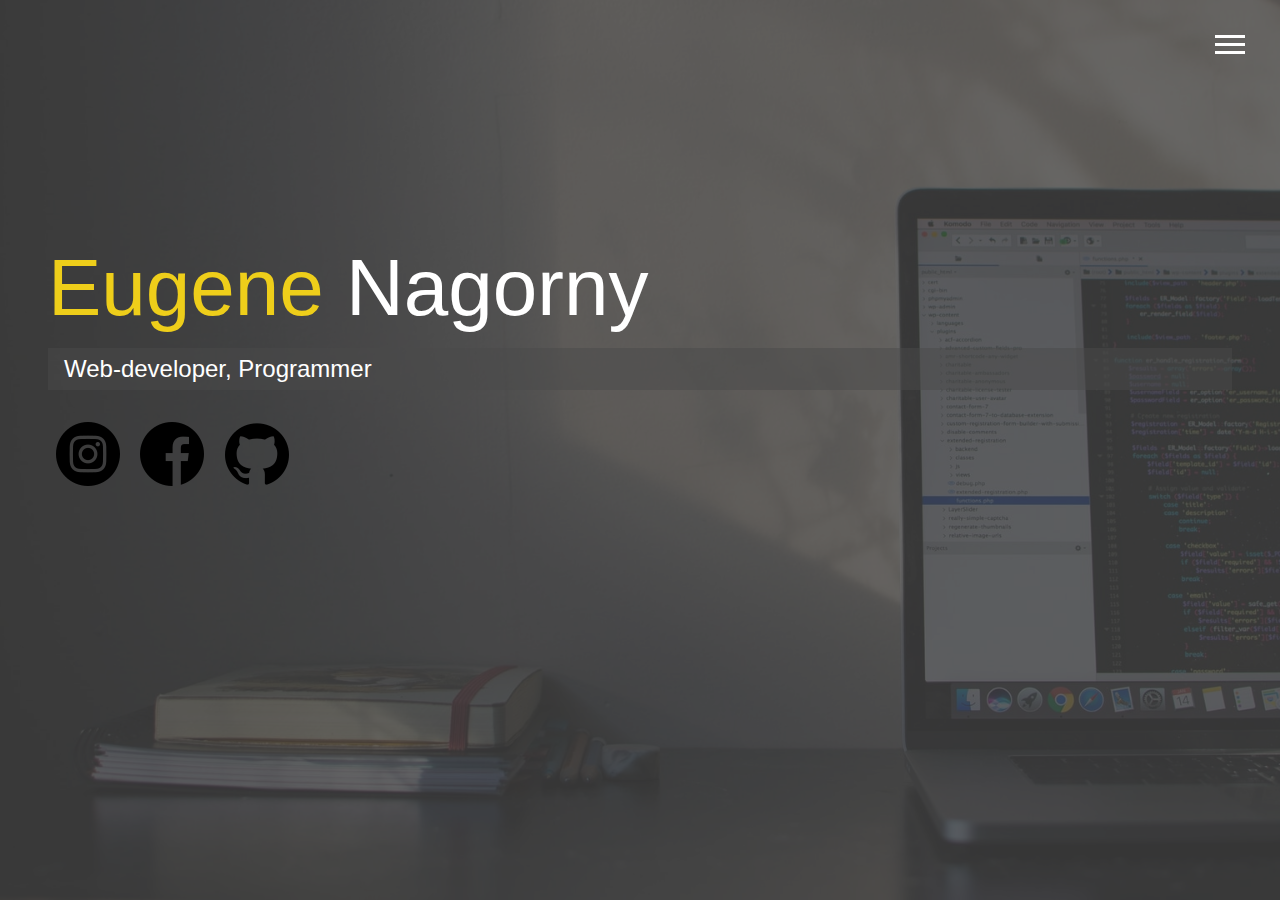
==== index.html @ c781b0c5 "initial commit" ====
<!DOCTYPE html>
<html lang="en">
  <head>
    <meta charset="UTF-8" />
    <meta name="viewport" content="width=device-width, initial-scale=1.0" />
    <link rel="stylesheet" href="./css/main.css" />
    <script src="./js/script.js" defer></script>
    <!-- Photo by Émile Perron on Unsplash -->
    <title>My Portfolio</title>
  </head>
  <body class="bckg_img">
    <header>
      <!-- <div class="toggle_block">
        <label class="btn_toggle" for="switch-en">
          <input type="checkbox" />
          <span class="slider"></span>
        </label> -->
      <div class="line_wrap">
        <span class="line"></span>
        <span class="line"></span>
        <span class="line"></span>
      </div>
      <!-- </div> -->
      <nav class="nav">
        <div class="my_pic">
          <div class="portrait">
            <!-- <img src="./assets/portrait.jpg" alt="portrait" /> -->
          </div>
        </div>
        <ul class="menu">
          <li class="menu_item active">
            <a class="menu_link" href="/">Home</a>
          </li>
          <li class="menu_item">
            <a class="menu_link" href="about.html">About me</a>
          </li>
          <li class="menu_item">
            <a class="menu_link" href="work.html">My Work</a>
          </li>
          <li class="menu_item">
            <a class="menu_link" href="contact.html">Contact Me</a>
          </li>
        </ul>
      </nav>
    </header>
    <main class="home">
      <h1 class="name large">
        <span class="text color_secondary">Eugene</span>
        <span class="text">Nagorny</span>
      </h1>
      <h2 class="profession small text">Web-developer, Programmer</h2>

      <div class="socials">
        <a href="https://www.instagram.com/uhen.dn/"
          ><img src="./assets/instagram.png" alt="my instagram"
        /></a>
        <a href="https://www.facebook.com/profile.php?id=100006954258067"
          ><img src="./assets/facebook.png" alt="my facebook"
        /></a>
        <a href="https://github.com/uhenGit"
          ><img src="./assets/github.png" alt="my github"
        /></a>
      </div>
    </main>
  </body>
</html>
---- css/main.css ----
.line_wrap {
  position: absolute;
  z-index: 3;
  top: 35px;
  right: 35px;
  cursor: pointer;
  transition: all 500ms ease-out; }
  .line_wrap .line {
    display: block;
    width: 30px;
    height: 3px;
    margin: 0 0 5px 0;
    background-color: white;
    transition: all 500ms ease-out; }
  .line_wrap.cross {
    transform: rotate(180deg); }
    .line_wrap.cross .line:nth-child(1) {
      transform: rotate(45deg) translate(5px, 5px); }
    .line_wrap.cross .line:nth-child(2) {
      opacity: 0; }
    .line_wrap.cross .line:nth-child(3) {
      transform: rotate(-45deg) translate(7px, -6px); }

.nav {
  position: fixed;
  top: 0;
  width: 100%;
  opacity: 0.9;
  visibility: hidden; }
  .nav.show {
    visibility: visible; }
  .nav .my_pic,
  .nav .menu {
    display: flex;
    flex-direction: column;
    flex-wrap: wrap;
    align-items: center;
    justify-content: center;
    float: left;
    width: 50%;
    height: 100vh;
    overflow: hidden; }
  .nav .menu {
    margin: 0;
    padding: 0;
    background: #373737;
    list-style: none;
    transform: translateY(-100%) rotateY(90deg);
    transition: all 500ms ease-out; }
    .nav .menu.show {
      transform: translateY(0) rotateY(0deg); }
  .nav .my_pic {
    background: #444444;
    transform: translateY(100%) rotateY(-90deg);
    transition: all 500ms ease-out; }
    .nav .my_pic .portrait {
      width: 200px;
      height: 200px;
      background-image: url("../assets/profilepic-256x256.jpg");
      background-position: center;
      background-size: cover;
      border: solid 3px #eece1a;
      border-radius: 50%; }
    .nav .my_pic.show {
      transform: translateY(0) rotateY(0deg); }
  .nav .menu_item {
    padding: 1rem 0;
    transform: translateY(1800px);
    transition: all 500ms ease-out; }
    .nav .menu_item a {
      text-transform: uppercase;
      font-size: 1.5rem;
      padding: 1rem 0;
      color: white; }
      .nav .menu_item a:hover {
        color: #eece1a;
        transition: all 500ms ease-out; }
    .nav .menu_item.show {
      transform: translateY(0); }
    .nav .menu_item.active > a {
      color: #eece1a; }

.menu_item:nth-child(4) {
  transition-delay: 100ms; }

.menu_item:nth-child(3) {
  transition-delay: 200ms; }

.menu_item:nth-child(2) {
  transition-delay: 300ms; }

.menu_item:nth-child(1) {
  transition-delay: 400ms; }

* {
  box-sizing: border-box; }

body {
  background-color: #444444;
  color: white;
  height: 100%;
  margin: 0;
  font-family: "Segoe UI", Tahoma, Geneva, Verdana, sans-serif;
  line-height: 1.5; }
  body.bckg_img {
    background-image: url("../assets/background.jpg");
    background-attachment: fixed;
    background-size: cover; }
    body.bckg_img:after {
      content: "";
      position: absolute;
      top: 0;
      left: 0;
      width: 100%;
      height: 100%;
      z-index: -1;
      background-color: rgba(68, 68, 68, 0.8); }

h1,
h2,
h3 {
  margin: 0;
  font-weight: 400; }
  h1.large,
  h2.large,
  h3.large {
    font-size: 5rem; }
  h1.small,
  h2.small,
  h3.small {
    margin-bottom: 2rem;
    padding: 0.2rem 1rem; }
  h1.profession,
  h2.profession,
  h3.profession {
    background: rgba(73, 73, 73, 0.5); }

a {
  color: white;
  text-decoration: none; }

header {
  position: fixed;
  z-index: 2;
  width: 100%; }

.color_secondary {
  color: #eece1a; }

main {
  min-height: calc(100vh - 60px);
  padding: 3rem; }
  main .socials {
    margin-top: 2rem; }
    main .socials a {
      padding: 0.5rem; }
      main .socials a:hover {
        filter: invert(60%);
        transition: all 500ms ease-out; }
  main.home {
    overflow: hidden; }
    main.home h1 {
      margin-top: 20vh; }

.bio_container {
  display: grid;
  grid-gap: 30px;
  grid-template-areas: "bio_img my_bio my_bio" "job-1 job-2 job-3";
  grid-template-columns: repeat(3, 1fr); }
  .bio_container .job {
    margin-top: 1rem;
    box-shadow: 1px 1px 5px #888888;
    padding: 15px;
    border-top: 3px solid #eece1a; }

.bio_img {
  grid-area: bio_img;
  margin: auto;
  border: 3px solid #eece1a;
  border-radius: 50%;
  width: 300px;
  height: auto; }

.my_bio {
  grid-area: my_bio; }

.job-1 {
  grid-area: job-1; }

.job-2 {
  grid-area: job-2; }

.job-3 {
  grid-area: job-3; }

.project_container {
  display: grid;
  grid-template-columns: repeat(2, 1fr);
  grid-gap: 2rem; }
  .project_container .project a img {
    vertical-align: bottom; }
    .project_container .project a img.work_img {
      width: 100%;
      transition: all 500ms ease-out;
      border: 2px solid white; }
      .project_container .project a img.work_img:hover {
        opacity: 0.7;
        border-color: #eece1a;
        border-radius: 5px;
        box-shadow: 2px 2px 10px #888888; }
  .project_container .project a:last-child > img {
    filter: invert(100%); }
  .project_container .project .btn, .project_container .project .btn_dark, .project_container .project .btn_light {
    display: block;
    padding: 1rem;
    border: none;
    margin: 0.5rem 0;
    transition: all 500ms ease-out; }
    .project_container .project .btn img, .project_container .project .btn_dark img, .project_container .project .btn_light img {
      padding-right: 7px;
      width: 2rem; }
    .project_container .project .btn:hover, .project_container .project .btn_dark:hover, .project_container .project .btn_light:hover {
      background-color: #eece1a;
      color: black;
      border-radius: 3px;
      box-shadow: 2px 2px 10px #888888; }
  .project_container .project .btn_dark {
    background-color: black;
    color: white; }
  .project_container .project .btn_light {
    background-color: #c4c4c4;
    color: #2c2c2c; }

.contact_container {
  display: flex;
  flex-wrap: wrap;
  justify-content: space-around;
  align-items: center; }
  .contact_container div {
    font-size: 1.5rem;
    border: 2px solid white;
    padding: 2rem 3rem;
    margin-bottom: 3rem;
    transition: all 500ms ease-out; }
    .contact_container div:hover {
      padding: 1.5rem 2rem;
      background-color: #eece1a;
      color: black;
      border-color: #888888;
      border-radius: 5px;
      box-shadow: 2px 2px 10px #747474; }
      .contact_container div:hover span {
        color: black; }

footer {
  text-align: center;
  background-color: #2b2b2b;
  padding: 16px;
  height: 60px;
  color: white; }

@media screen and (min-width: 1171px) {
  .project_container {
    grid-template-columns: repeat(4, 1fr); } }

@media screen and (min-width: 769px) and (max-width: 1170px) {
  .project_container {
    grid-template-columns: repeat(3, 1fr); } }

@media screen and (max-width: 768px) {
  main {
    align-items: center;
    text-align: center; }
    main h1 {
      line-height: 1;
      margin-bottom: 1.5rem; }
      main h1.large {
        font-size: 4rem; }
  .nav {
    opacity: 0.9; }
    .nav .my_pic,
    .nav .menu {
      float: none;
      width: 100%;
      min-height: 0; }
      .nav .my_pic.show,
      .nav .menu.show {
        transform: translateX(0); }
    .nav .menu {
      height: 70vh;
      transform: translateX(-100%); }
      .nav .menu .menu_item a {
        font-size: 1.5rem; }
    .nav .my_pic {
      height: 30vh;
      transform: translateX(100%); }
      .nav .my_pic .portrait {
        width: 150px;
        height: 150px; }
  .bio_container {
    grid-template-areas: "bio_img" "my_bio" "job-1" "job-2" "job-3";
    grid-template-columns: 1fr; }
  .btn, .project_container .project .btn_dark, .project_container .project .btn_light {
    padding: 0.5rem; } }

@media screen and (max-width: 500px) {
  main h1 {
    margin-top: 10vh; }
    main h1.large {
      font-size: 2rem; }
  main .socials a > img {
    width: 50px; }
  .project_container {
    grid-template-columns: 1fr; }
  .contact_container div {
    font-size: 1rem; } }
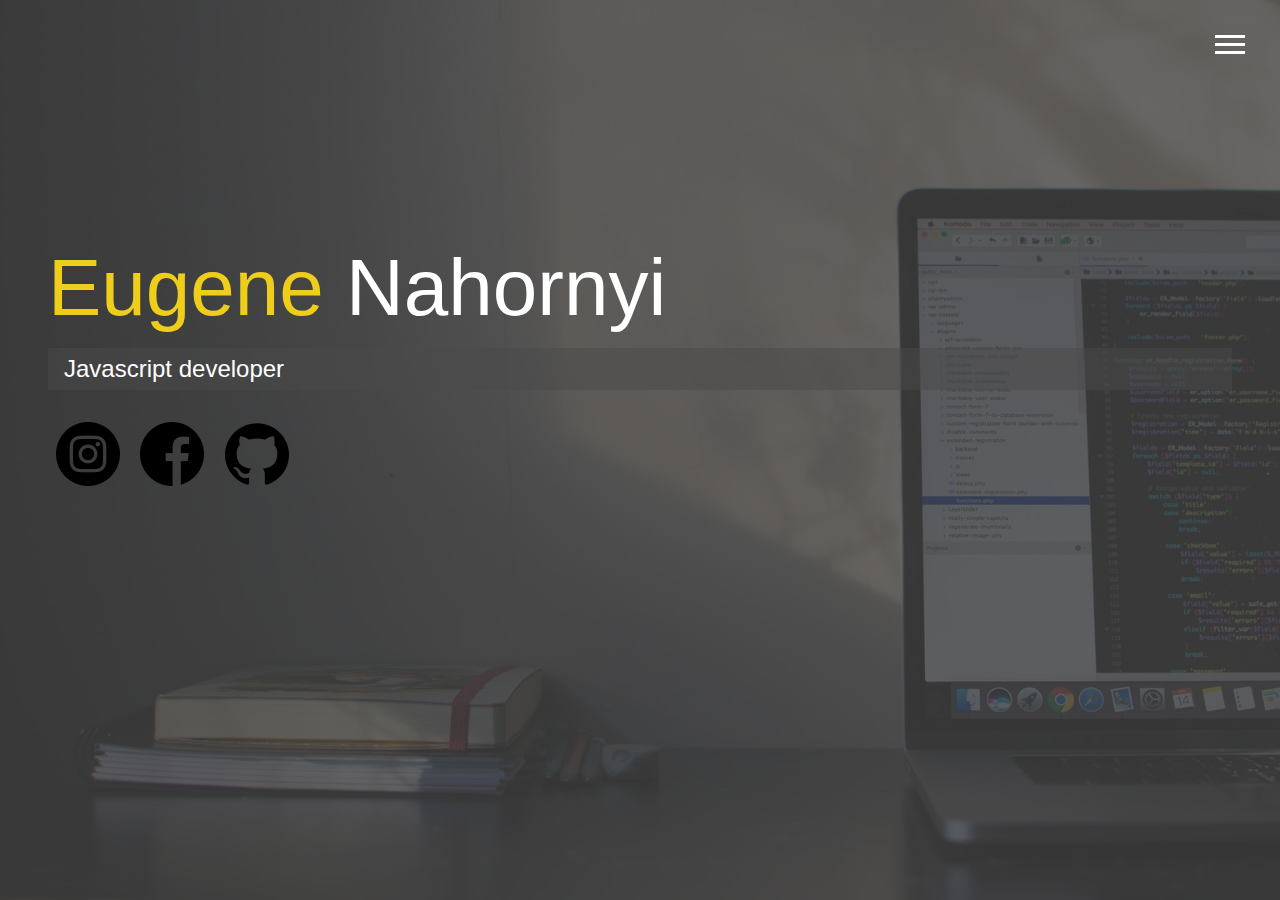
==== commit 03f20616: "- add separate directory and page for projects review - fix styles" ====
--- a/index.html
+++ b/index.html
@@ -10,21 +10,14 @@
   </head>
   <body class="bckg_img">
     <header>
-      <!-- <div class="toggle_block">
-        <label class="btn_toggle" for="switch-en">
-          <input type="checkbox" />
-          <span class="slider"></span>
-        </label> -->
       <div class="line_wrap">
         <span class="line"></span>
         <span class="line"></span>
         <span class="line"></span>
       </div>
-      <!-- </div> -->
       <nav class="nav">
         <div class="my_pic">
           <div class="portrait">
-            <!-- <img src="./assets/portrait.jpg" alt="portrait" /> -->
           </div>
         </div>
         <ul class="menu">
@@ -44,22 +37,21 @@
       </nav>
     </header>
     <main class="home">
-      <h1 class="name large">
-        <span class="text color_secondary">Eugene</span>
-        <span class="text">Nagorny</span>
+      <h1 class="lg">
+        <span class="color_secondary">Eugene </span>
+        <span>Nahornyi</span>
       </h1>
-      <h2 class="profession small text">Web-developer, Programmer</h2>
-
+      <h2 class="profession sm">Javascript developer</h2>
       <div class="socials">
-        <a href="https://www.instagram.com/uhen.dn/"
-          ><img src="./assets/instagram.png" alt="my instagram"
-        /></a>
-        <a href="https://www.facebook.com/profile.php?id=100006954258067"
-          ><img src="./assets/facebook.png" alt="my facebook"
-        /></a>
-        <a href="https://github.com/uhenGit"
-          ><img src="./assets/github.png" alt="my github"
-        /></a>
+        <a href="https://www.instagram.com/uhen.dn/">
+          <img src="./assets/instagram.png" alt="my instagram" />
+        </a>
+        <a href="https://www.facebook.com/profile.php?id=100006954258067">
+          <img src="./assets/facebook.png" alt="my facebook" />
+        </a>
+        <a href="https://github.com/uhenGit">
+          <img src="./assets/github.png" alt="my github" />
+        </a>
       </div>
     </main>
   </body>
--- a/css/main.css
+++ b/css/main.css
@@ -1,316 +1,430 @@
+*,
+*::after,
+*::before {
+  margin: 0;
+  padding: 0;
+}
+
 .line_wrap {
   position: absolute;
   z-index: 3;
   top: 35px;
   right: 35px;
   cursor: pointer;
-  transition: all 500ms ease-out; }
-  .line_wrap .line {
-    display: block;
-    width: 30px;
-    height: 3px;
-    margin: 0 0 5px 0;
-    background-color: white;
-    transition: all 500ms ease-out; }
-  .line_wrap.cross {
-    transform: rotate(180deg); }
-    .line_wrap.cross .line:nth-child(1) {
-      transform: rotate(45deg) translate(5px, 5px); }
-    .line_wrap.cross .line:nth-child(2) {
-      opacity: 0; }
-    .line_wrap.cross .line:nth-child(3) {
-      transform: rotate(-45deg) translate(7px, -6px); }
+  transition: all 500ms ease-out;
+}
+.line_wrap .line {
+  display: block;
+  width: 30px;
+  height: 3px;
+  margin: 0 0 5px 0;
+  background-color: white;
+}
+
+.wrap .line_wrap {
+  cursor: pointer;
+  transition: all 500ms ease-out;
+}
+.line_wrap.cross {
+  transform: rotate(180deg);
+}
+.line_wrap.cross .line:nth-child(1) {
+  transform: rotate(45deg) translate(5px, 5px);
+}
+.line_wrap.cross .line:nth-child(2) {
+  opacity: 0;
+}
+.line_wrap.cross .line:nth-child(3) {
+  transform: rotate(-45deg) translate(7px, -6px);
+}
 
 .nav {
   position: fixed;
   top: 0;
   width: 100%;
-  opacity: 0.9;
-  visibility: hidden; }
-  .nav.show {
-    visibility: visible; }
-  .nav .my_pic,
-  .nav .menu {
-    display: flex;
-    flex-direction: column;
-    flex-wrap: wrap;
-    align-items: center;
-    justify-content: center;
-    float: left;
-    width: 50%;
-    height: 100vh;
-    overflow: hidden; }
-  .nav .menu {
-    margin: 0;
-    padding: 0;
-    background: #373737;
-    list-style: none;
-    transform: translateY(-100%) rotateY(90deg);
-    transition: all 500ms ease-out; }
-    .nav .menu.show {
-      transform: translateY(0) rotateY(0deg); }
-  .nav .my_pic {
-    background: #444444;
-    transform: translateY(100%) rotateY(-90deg);
-    transition: all 500ms ease-out; }
-    .nav .my_pic .portrait {
-      width: 200px;
-      height: 200px;
-      background-image: url("../assets/profilepic-256x256.jpg");
-      background-position: center;
-      background-size: cover;
-      border: solid 3px #eece1a;
-      border-radius: 50%; }
-    .nav .my_pic.show {
-      transform: translateY(0) rotateY(0deg); }
-  .nav .menu_item {
-    padding: 1rem 0;
-    transform: translateY(1800px);
-    transition: all 500ms ease-out; }
-    .nav .menu_item a {
-      text-transform: uppercase;
-      font-size: 1.5rem;
-      padding: 1rem 0;
-      color: white; }
-      .nav .menu_item a:hover {
-        color: #eece1a;
-        transition: all 500ms ease-out; }
-    .nav .menu_item.show {
-      transform: translateY(0); }
-    .nav .menu_item.active > a {
-      color: #eece1a; }
+  opacity: 1;
+  visibility: hidden;
+}
+.nav.show {
+  visibility: visible;
+}
+.nav .my_pic,
+.nav .menu {
+  display: flex;
+  flex-direction: column;
+  flex-wrap: wrap;
+  align-items: center;
+  justify-content: center;
+  float: left;
+  width: 50%;
+  height: 100vh;
+  overflow: hidden;
+}
+.nav .menu {
+  background: #373737;
+  list-style: none;
+  transform: translateY(-100%) rotateY(90deg);
+  transition: all 500ms ease-out;
+}
+.nav .menu.show {
+  transform: translateY(0) rotateY(0deg);
+}
+.nav .my_pic {
+  background: #444444;
+  transform: translateY(100%) rotateY(-90deg);
+  transition: all 500ms ease-out;
+}
+.nav .my_pic .portrait {
+  width: 200px;
+  height: 200px;
+  background-image: url("../assets/profilepic-256x256.jpg");
+  background-position: center;
+  background-size: cover;
+  border: solid 3px #eece1a;
+  border-radius: 50%;
+}
+.nav .my_pic.show {
+  transform: translateY(0) rotateY(0deg);
+}
+.nav .menu_item {
+  padding: 1rem 0;
+  transform: translateY(1800px);
+  transition: all 500ms ease-out;
+  width: 100%;
+}
+.nav .menu_item:hover {
+  background-color: rgba(230, 226, 226, 0.5);
+}
+.nav .menu_item a {
+  display: inherit;
+  text-align: center;
+  text-transform: uppercase;
+  font-size: 1.5rem;
+  padding: 0.5rem 0;
+  color: white;
+}
+.nav .menu_item a:hover {
+  color: #eece1a;
+  transition: all 500ms ease-out;
+}
+.nav .menu_item.show {
+  transform: translateY(0);
+}
+.nav .menu_item.active > a {
+  color: #eece1a;
+}
 
 .menu_item:nth-child(4) {
-  transition-delay: 100ms; }
+  transition-delay: 100ms;
+}
 
 .menu_item:nth-child(3) {
-  transition-delay: 200ms; }
+  transition-delay: 200ms;
+}
 
 .menu_item:nth-child(2) {
-  transition-delay: 300ms; }
+  transition-delay: 300ms;
+}
 
 .menu_item:nth-child(1) {
-  transition-delay: 400ms; }
+  transition-delay: 400ms;
+}
 
 * {
-  box-sizing: border-box; }
+  box-sizing: border-box;
+}
 
 body {
   background-color: #444444;
   color: white;
   height: 100%;
-  margin: 0;
   font-family: "Segoe UI", Tahoma, Geneva, Verdana, sans-serif;
-  line-height: 1.5; }
-  body.bckg_img {
-    background-image: url("../assets/background.jpg");
-    background-attachment: fixed;
-    background-size: cover; }
-    body.bckg_img:after {
-      content: "";
-      position: absolute;
-      top: 0;
-      left: 0;
-      width: 100%;
-      height: 100%;
-      z-index: -1;
-      background-color: rgba(68, 68, 68, 0.8); }
+  line-height: 1.5;
+}
+body.bckg_img {
+  background-image: url("../assets/background.jpg");
+  background-attachment: fixed;
+  background-size: cover;
+}
+body.bckg_img:after {
+  content: "";
+  position: absolute;
+  top: 0;
+  left: 0;
+  width: 100%;
+  height: 100%;
+  z-index: -1;
+  background-color: rgba(68, 68, 68, 0.8);
+}
 
 h1,
 h2,
 h3 {
-  margin: 0;
-  font-weight: 400; }
-  h1.large,
-  h2.large,
-  h3.large {
-    font-size: 5rem; }
-  h1.small,
-  h2.small,
-  h3.small {
-    margin-bottom: 2rem;
-    padding: 0.2rem 1rem; }
-  h1.profession,
-  h2.profession,
-  h3.profession {
-    background: rgba(73, 73, 73, 0.5); }
+  font-weight: 400;
+}
+h1.lg,
+h2.lg,
+h3.lg {
+  font-size: 5rem;
+}
+h1.sm,
+h2.sm,
+h3.sm {
+  margin-bottom: 2rem;
+  padding: 0.2rem 1rem;
+}
+h1.profession,
+h2.profession,
+h3.profession {
+  background: rgba(73, 73, 73, 0.5);
+}
 
 a {
   color: white;
-  text-decoration: none; }
+  text-decoration: none;
+}
 
 header {
   position: fixed;
   z-index: 2;
-  width: 100%; }
+  width: 100%;
+
+}
 
 .color_secondary {
-  color: #eece1a; }
+  color: #eece1a;
+}
 
 main {
   min-height: calc(100vh - 60px);
-  padding: 3rem; }
-  main .socials {
-    margin-top: 2rem; }
-    main .socials a {
-      padding: 0.5rem; }
-      main .socials a:hover {
-        filter: invert(60%);
-        transition: all 500ms ease-out; }
-  main.home {
-    overflow: hidden; }
-    main.home h1 {
-      margin-top: 20vh; }
+  padding: 3rem;
+}
+main .socials {
+  margin-top: 2rem;
+}
+main .socials a {
+  padding: 0.5rem;
+}
+main .socials a:hover {
+  filter: invert(60%);
+  transition: all 500ms ease-out;
+}
+main.home {
+  overflow: hidden;
+}
+main.home h1 {
+  margin-top: 20vh;
+}
+
+.my_bio {
+  grid-area: job;
+  padding-right: 2rem;
+}
+
+.container_10 {
+  display: block;
+  width: 10%;
+}
 
 .bio_container {
   display: grid;
   grid-gap: 30px;
-  grid-template-areas: "bio_img my_bio my_bio" "job-1 job-2 job-3";
-  grid-template-columns: repeat(3, 1fr); }
-  .bio_container .job {
-    margin-top: 1rem;
-    box-shadow: 1px 1px 5px #888888;
-    padding: 15px;
-    border-top: 3px solid #eece1a; }
+  grid-template-areas: ". job job";
+  grid-template-columns: repeat(3, 1fr);
+}
+.bio_container .job {
+  margin-top: 1rem;
+  box-shadow: 1px 1px 5px #888888;
+  padding: 15px;
+  border-top: 3px solid #eece1a;
+}
 
 .bio_img {
-  grid-area: bio_img;
   margin: auto;
   border: 3px solid #eece1a;
   border-radius: 50%;
-  width: 300px;
-  height: auto; }
-
-.my_bio {
-  grid-area: my_bio; }
-
-.job-1 {
-  grid-area: job-1; }
-
-.job-2 {
-  grid-area: job-2; }
-
-.job-3 {
-  grid-area: job-3; }
+  max-width: 300px;
+  height: auto;
+}
 
 .project_container {
   display: grid;
   grid-template-columns: repeat(2, 1fr);
-  grid-gap: 2rem; }
-  .project_container .project a img {
-    vertical-align: bottom; }
-    .project_container .project a img.work_img {
-      width: 100%;
-      transition: all 500ms ease-out;
-      border: 2px solid white; }
-      .project_container .project a img.work_img:hover {
-        opacity: 0.7;
-        border-color: #eece1a;
-        border-radius: 5px;
-        box-shadow: 2px 2px 10px #888888; }
-  .project_container .project a:last-child > img {
-    filter: invert(100%); }
-  .project_container .project .btn, .project_container .project .btn_dark, .project_container .project .btn_light {
-    display: block;
-    padding: 1rem;
-    border: none;
-    margin: 0.5rem 0;
-    transition: all 500ms ease-out; }
-    .project_container .project .btn img, .project_container .project .btn_dark img, .project_container .project .btn_light img {
-      padding-right: 7px;
-      width: 2rem; }
-    .project_container .project .btn:hover, .project_container .project .btn_dark:hover, .project_container .project .btn_light:hover {
-      background-color: #eece1a;
-      color: black;
-      border-radius: 3px;
-      box-shadow: 2px 2px 10px #888888; }
-  .project_container .project .btn_dark {
-    background-color: black;
-    color: white; }
-  .project_container .project .btn_light {
-    background-color: #c4c4c4;
-    color: #2c2c2c; }
+  grid-gap: 2rem;
+}
+.project_container .project a img {
+  width: 2rem;
+  vertical-align: bottom;
+  /* padding-right: 5px; */
+}
+.project_container .project a img.work_img {
+  width: 100%;
+  transition: all 500ms ease-out;
+  border: 2px solid white;
+}
+.project_container .project a img.work_img:hover {
+  opacity: 0.7;
+  border-color: #eece1a;
+  border-radius: 5px;
+  box-shadow: 2px 2px 10px #888888;
+}
+.project_container .project a:last-child > img {
+  filter: invert(100%);
+}
+article.description {
+  line-height: 2;
+  margin: 0 auto;
+  max-width: 80%;
+}
+article.description img {
+  margin-right: 2rem;
+  width: 35%;
+  float: left;
+}
+.btn,
+.btn_dark,
+.btn_light {
+  text-align: center;
+  display: block;
+  padding: 1rem;
+  border: none;
+  margin: 0.5rem 0;
+  transition: all 500ms ease-out;
+}
+.btn:hover,
+.btn_dark:hover,
+.btn_light:hover {
+  background-color: #eece1a;
+  color: black;
+  border-radius: 3px;
+  box-shadow: 2px 2px 10px #888888;
+}
+.btn_dark {
+  background-color: black;
+  color: white;
+}
+.btn_light {
+  background-color: #c4c4c4;
+  color: #2c2c2c;
+}
+.btn_dark img,
+.btn_light img {
+  width: 2rem;
+  vertical-align: bottom;
+  padding-right: 5px;
+}
 
 .contact_container {
   display: flex;
   flex-wrap: wrap;
   justify-content: space-around;
-  align-items: center; }
-  .contact_container div {
-    font-size: 1.5rem;
-    border: 2px solid white;
-    padding: 2rem 3rem;
-    margin-bottom: 3rem;
-    transition: all 500ms ease-out; }
-    .contact_container div:hover {
-      padding: 1.5rem 2rem;
-      background-color: #eece1a;
-      color: black;
-      border-color: #888888;
-      border-radius: 5px;
-      box-shadow: 2px 2px 10px #747474; }
-      .contact_container div:hover span {
-        color: black; }
+  align-items: center;
+}
+.contact_container div {
+  font-size: 1.5rem;
+  border: 2px solid white;
+  padding: 2rem 3rem;
+  margin-bottom: 3rem;
+  transition: all 500ms ease-out;
+}
+.contact_container div:hover {
+  padding: 1.5rem 2rem;
+  background-color: #eece1a;
+  color: black;
+  border-color: #888888;
+  border-radius: 5px;
+  box-shadow: 2px 2px 10px #747474;
+}
+.contact_container div:hover span {
+  color: black;
+}
 
 footer {
   text-align: center;
   background-color: #2b2b2b;
   padding: 16px;
   height: 60px;
-  color: white; }
+  color: white;
+}
+
+.m-0 {
+  margin: 0;
+}
 
 @media screen and (min-width: 1171px) {
   .project_container {
-    grid-template-columns: repeat(4, 1fr); } }
+    grid-template-columns: repeat(4, 1fr);
+  }
+}
 
 @media screen and (min-width: 769px) and (max-width: 1170px) {
   .project_container {
-    grid-template-columns: repeat(3, 1fr); } }
+    grid-template-columns: repeat(3, 1fr);
+  }
+}
 
 @media screen and (max-width: 768px) {
   main {
     align-items: center;
-    text-align: center; }
-    main h1 {
-      line-height: 1;
-      margin-bottom: 1.5rem; }
-      main h1.large {
-        font-size: 4rem; }
-  .nav {
-    opacity: 0.9; }
-    .nav .my_pic,
-    .nav .menu {
-      float: none;
-      width: 100%;
-      min-height: 0; }
-      .nav .my_pic.show,
-      .nav .menu.show {
-        transform: translateX(0); }
-    .nav .menu {
-      height: 70vh;
-      transform: translateX(-100%); }
-      .nav .menu .menu_item a {
-        font-size: 1.5rem; }
-    .nav .my_pic {
-      height: 30vh;
-      transform: translateX(100%); }
-      .nav .my_pic .portrait {
-        width: 150px;
-        height: 150px; }
+    text-align: center;
+  }
+  main h1 {
+    line-height: 1;
+    margin-bottom: 1.5rem;
+  }
+  main h1.lg {
+    font-size: 4rem;
+  }
+  .nav .my_pic,
+  .nav .menu {
+    float: none;
+    width: 100%;
+    min-height: 0;
+  }
+  .nav .my_pic.show,
+  .nav .menu.show {
+    transform: translateX(0);
+  }
+  .nav .menu {
+    height: 70vh;
+    transform: translateX(-100%);
+  }
+  .nav .menu .menu_item a {
+    font-size: 1.5rem;
+  }
+  .nav .my_pic {
+    height: 30vh;
+    transform: translateX(100%);
+  }
+  .nav .my_pic .portrait {
+    width: 150px;
+    height: 150px;
+  }
   .bio_container {
-    grid-template-areas: "bio_img" "my_bio" "job-1" "job-2" "job-3";
-    grid-template-columns: 1fr; }
-  .btn, .project_container .project .btn_dark, .project_container .project .btn_light {
-    padding: 0.5rem; } }
+    grid-template-areas: "bio_img" "job";
+    grid-template-columns: 1fr;
+  }
+  .btn,
+  .project_container .project .btn_dark,
+  .project_container .project .btn_light {
+    padding: 0.5rem;
+  }
+}
 
 @media screen and (max-width: 500px) {
   main h1 {
-    margin-top: 10vh; }
-    main h1.large {
-      font-size: 2rem; }
+    margin-top: 10vh;
+  }
+  main h1.lg {
+    font-size: 2rem;
+  }
   main .socials a > img {
-    width: 50px; }
+    width: 50px;
+  }
   .project_container {
-    grid-template-columns: 1fr; }
+    grid-template-columns: 1fr;
+  }
   .contact_container div {
-    font-size: 1rem; } }
+    font-size: 1rem;
+  }
+}
